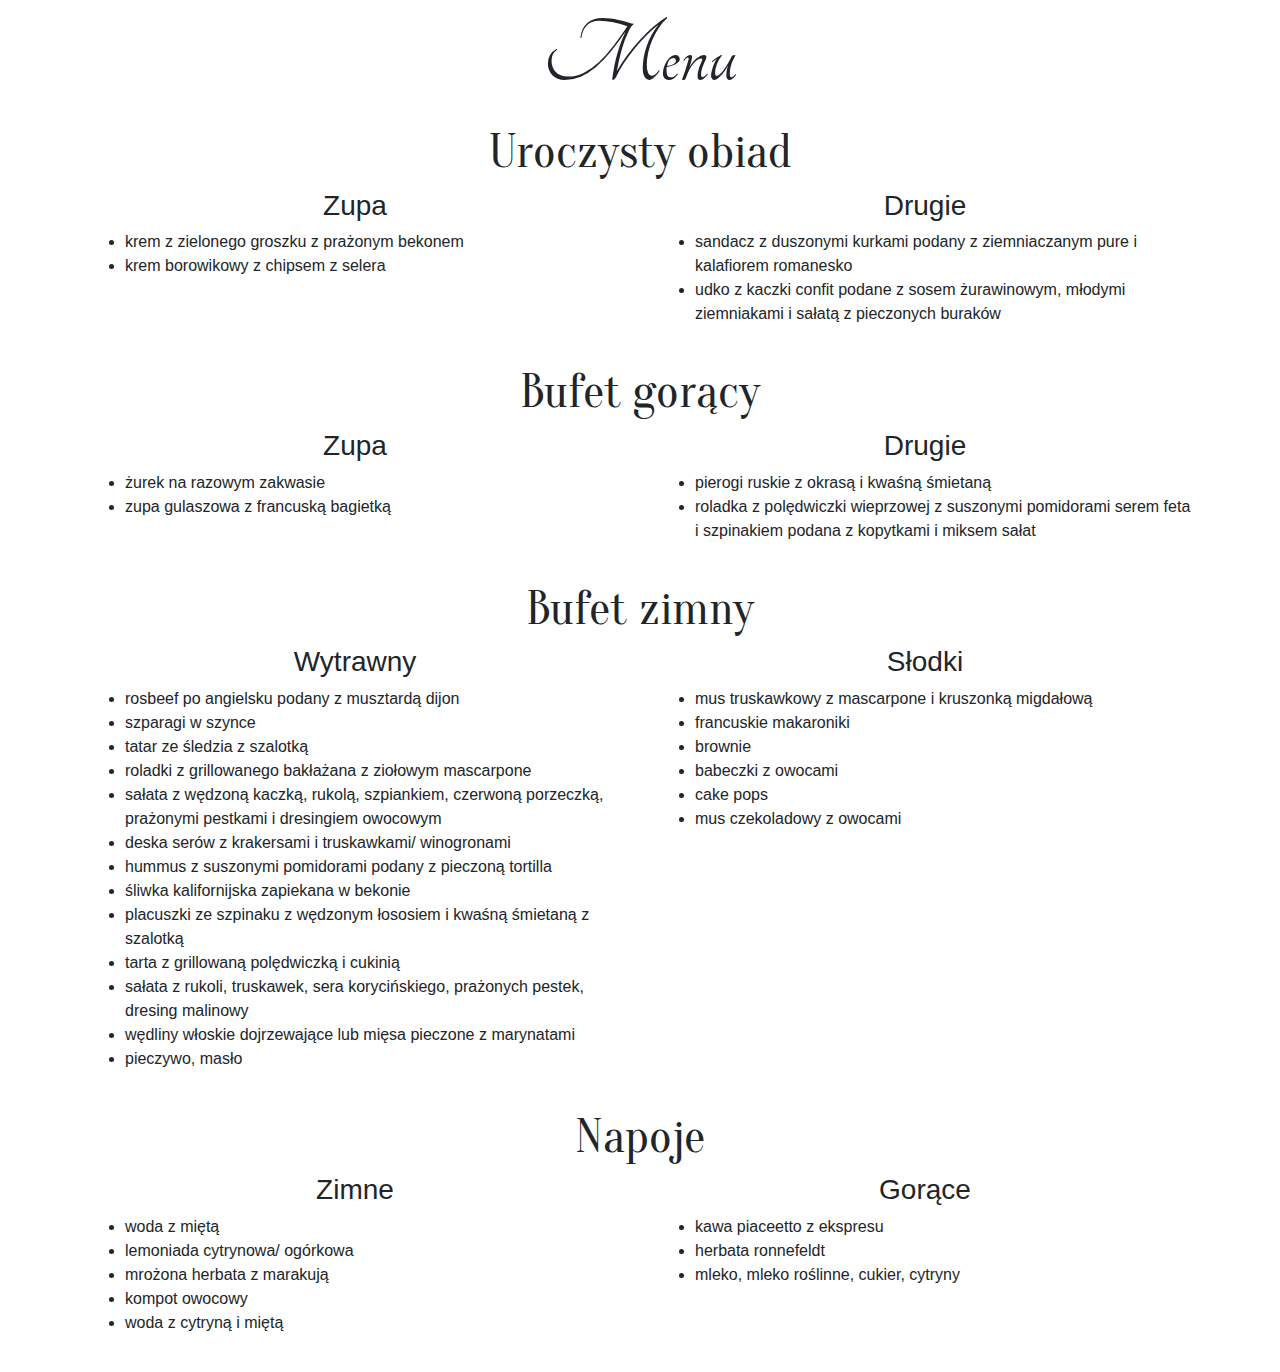
==== menu.html @ 9d2b6eb9 "Add menu" ====
<!doctype html>
<html lang="en">
  <head>
    <!-- Required meta tags -->
    <meta charset="utf-8">
    <meta name="viewport" content="width=device-width, initial-scale=1, shrink-to-fit=no">

    <link rel="shortcut icon" href="assets/images/icon.png" type="image/x-icon">
    <meta name="description" content="Natalia Bartha i Tomasz Janiszewski wraz z Rodzicami zapraszają na uroczystość zaślubin dnia 4 maja 2019 o godzinie 16:00 w kościele bł. Władysława z Gielniowa w Warszawie.">
    <title> Menu | Natalia i Tomek | 4 Maja 2019</title>
    <link rel="stylesheet" href="https://cdnjs.cloudflare.com/ajax/libs/twitter-bootstrap/4.2.1/css/bootstrap.min.css">
    <link rel="stylesheet" href="assets/theme/css/style.css">
    <link rel="stylesheet" href="assets/mobirise/css/mbr-additional.css" type="text/css">
  </head>
  <body>
        <div class="container text-center">
                <div class="row">
                                <div class="col-sm">
                                        <h1 class="display-1">Menu</h1>
                                </div>
                </div>
                <div class="row">
                        <div class="col-sm">
                                <h2 class="display-2">Uroczysty obiad</h2>
                        </div>
                </div>
                <div class="row">
                  <div class="col-sm">
                        <h3>Zupa</h3>
                        <ul class="text-left">
                            <li>krem z zielonego groszku z prażonym bekonem</li>
                            <li>krem borowikowy z chipsem z selera</li>
                        </ul>
                  </div>
                  <div class="col-sm">
                        <h3>Drugie</h3>
                        <ul class="text-left">
                                <li>sandacz z duszonymi kurkami podany z ziemniaczanym pure i kalafiorem romanesko</li>
                                <li>udko z kaczki confit podane z sosem żurawinowym, młodymi ziemniakami i sałatą z pieczonych buraków</li>
                        </ul> 
                  </div>
                </div>

                <div class="row">
                        <div class="col-sm">
                                <h2 class="display-2">Bufet gorący</h2>
                        </div>
                </div>

                <div class="row">
                    <div class="col-sm">
                        <h3>Zupa</h3>
                        <ul class="text-left">
                            <li>żurek na razowym zakwasie</li>
                            <li>zupa gulaszowa z francuską bagietką</li>
                        </ul>
                    </div>
                    <div class="col-sm">
                        <h3>Drugie</h3>
                        <ul class="text-left">
                            <li>pierogi ruskie z okrasą i kwaśną śmietaną</li>
                            <li>roladka z polędwiczki wieprzowej z suszonymi pomidorami serem feta i szpinakiem podana z kopytkami i miksem sałat</li>
                        </ul>
                    </div>
                </div>
                
                <div class="row">
                        <div class="col-sm">
                                <h2 class="display-2">Bufet zimny</h2>
                        </div>
                </div>

                <div class="row">
                    <div class="col-sm">
                        <h3>Wytrawny</h3>
                        <ul class="text-left">
                                <li>rosbeef po angielsku podany z musztardą dijon</li>
                                <li>szparagi w szynce</li>
                                <li>tatar ze śledzia z szalotką</li>
                                <li>roladki z grillowanego bakłażana z ziołowym mascarpone</li>
                                <li>sałata z wędzoną kaczką, rukolą, szpiankiem, czerwoną porzeczką, prażonymi pestkami i dresingiem owocowym</li>
                                <li>deska serów z krakersami i truskawkami/ winogronami</li>
                                <li>hummus z suszonymi pomidorami podany z pieczoną tortilla</li>
                                <li>śliwka kalifornijska zapiekana w bekonie</li>
                                <li>placuszki ze szpinaku z wędzonym łososiem i kwaśną śmietaną z szalotką</li>
                                <li>tarta z grillowaną polędwiczką i cukinią</li>
                                <li>sałata z rukoli, truskawek, sera korycińskiego, prażonych pestek, dresing malinowy</li>
                                <li>wędliny włoskie dojrzewające lub mięsa pieczone z marynatami</li>
                                <li>pieczywo, masło</li>
                        </ul>
                    </div>
                    <div class="col-sm">
                        <h3>Słodki</h3>
                        <ul class="text-left">
                                <li>mus truskawkowy z mascarpone i kruszonką migdałową</li>
                                <li>francuskie makaroniki</li>
                                <li>brownie</li>
                                <li>babeczki z owocami</li>
                                <li>cake pops</li>
                                <li>mus czekoladowy z owocami</li>
                            </ul>
                    </div>
                </div>

                <div class="row">
                        <div class="col-sm">
                                <h2 class="display-2">Napoje</h2>
                        </div>
                </div>

                <div class="row">
                    <div class="col-sm">
                        <h3>Zimne</h3>
                        <ul class="text-left">
                                <li>woda z miętą</li>
                                <li>lemoniada cytrynowa/ ogórkowa</li>
                                <li>mrożona herbata z marakują</li>
                                <li>kompot owocowy</li>
                                <li>woda z cytryną i miętą</li>
                        </ul>
                    </div>
                    <div class="col-sm">
                        <h3>Gorące</h3>
                        <ul class="text-left">
                                <li>kawa piaceetto z ekspresu</li>
                                <li>herbata ronnefeldt</li>
                                <li>mleko, mleko roślinne, cukier, cytryny</li>
                        </ul>
                    </div>
                </div>

              </div>        
  </body>
</html>
---- assets/mobirise/css/mbr-additional.css ----
@import url(https://fonts.googleapis.com/css?family=Tangerine:400,700);
@import url(https://fonts.googleapis.com/css?family=Oranienbaum:400,700);
@import url(https://fonts.googleapis.com/css?family=BioRhyme:300,300i,400,400i,500,500i,700,700i,900,900i);
/* @import url(https://fonts.googleapis.com/css?family=BioRhyme:300,300i,400,400i,500,500i,700,700i,900,900i); */

body {
  font-style: normal;
  line-height: 1.5;
}
.calendar {
  text-align: center;
  width: 100%;
  font-family: 'Oranienbaum', handwriting !important;
}
.mbr-section-title {
  font-style: normal;
  line-height: 1.2;
}
.mbr-section-subtitle {
  line-height: 1.3;
}
.mbr-text {
  font-style: normal;
  line-height: 1.6;
}
.display-1 {
  font-family: 'Tangerine', handwriting;
  font-size: 6rem;
}
.display-1 > .mbr-iconfont {
  font-size: 9.6rem;
}
.display-2 {
  font-family: 'Oranienbaum', handwriting;
  font-size: 3rem;
}
.display-2 > .mbr-iconfont {
  font-size: 4.8rem;
}
.display-4 {
  font-family: 'BioRhyme', sans-serif;
  font-size: 1rem;
}
.display-4 > .mbr-iconfont {
  font-size: 1.6rem;
}
.display-5 {
  font-family: 'BioRhyme', sans-serif;
  font-size: 1.8rem;
}
.display-5 > .mbr-iconfont {
  font-size: 2.88rem;
}
.display-7 {
  font-family: 'BioRhyme', sans-serif;
  font-size: 1rem;
}
.display-7 > .mbr-iconfont {
  font-size: 1.6rem;
}
/* ---- Fluid typography for mobile devices ---- */
/* 1.4 - font scale ratio ( bootstrap == 1.42857 ) */
/* 100vw - current viewport width */
/* (48 - 20)  48 == 48rem == 768px, 20 == 20rem == 320px(minimal supported viewport) */
/* 0.65 - min scale variable, may vary */
@media (max-width: 768px) {
  .display-1 {
    font-size: 4.8rem;
    font-size: calc( 2.75rem + (6 - 2.75) * ((100vw - 20rem) / (48 - 20)));
    line-height: calc( 1.4 * (2.75rem + (6 - 2.75) * ((100vw - 20rem) / (48 - 20))));
  }
  .display-2 {
    font-size: 2.4rem;
    font-size: calc( 1.7rem + (3 - 1.7) * ((100vw - 20rem) / (48 - 20)));
    line-height: calc( 1.4 * (1.7rem + (3 - 1.7) * ((100vw - 20rem) / (48 - 20))));
  }
  .display-4 {
    font-size: 0.8rem;
    font-size: calc( 1rem + (1 - 1) * ((100vw - 20rem) / (48 - 20)));
    line-height: calc( 1.4 * (1rem + (1 - 1) * ((100vw - 20rem) / (48 - 20))));
  }
  .display-5 {
    font-size: 1.44rem;
    font-size: calc( 1.28rem + (1.8 - 1.28) * ((100vw - 20rem) / (48 - 20)));
    line-height: calc( 1.4 * (1.28rem + (1.8 - 1.28) * ((100vw - 20rem) / (48 - 20))));
  }
}
/* Buttons */
.btn {
  font-weight: 500;
  border-width: 2px;
  font-style: normal;
  letter-spacing: 1px;
  margin: .4rem .8rem;
  white-space: normal;
  -webkit-transition: all 0.3s ease-in-out;
  -moz-transition: all 0.3s ease-in-out;
  transition: all 0.3s ease-in-out;
  padding: 1rem 3rem;
  border-radius: 3px;
  display: inline-flex;
  align-items: center;
  justify-content: center;
  word-break: break-word;
}
.btn-sm {
  font-weight: 500;
  letter-spacing: 1px;
  -webkit-transition: all 0.3s ease-in-out;
  -moz-transition: all 0.3s ease-in-out;
  transition: all 0.3s ease-in-out;
  padding: 0.6rem 1.5rem;
  border-radius: 3px;
}
.btn-md {
  font-weight: 500;
  letter-spacing: 1px;
  margin: .4rem .8rem !important;
  -webkit-transition: all 0.3s ease-in-out;
  -moz-transition: all 0.3s ease-in-out;
  transition: all 0.3s ease-in-out;
  padding: 1rem 3rem;
  border-radius: 3px;
}
.btn-lg {
  font-weight: 500;
  letter-spacing: 1px;
  margin: .4rem .8rem !important;
  -webkit-transition: all 0.3s ease-in-out;
  -moz-transition: all 0.3s ease-in-out;
  transition: all 0.3s ease-in-out;
  padding: 1.2rem 3.2rem;
  border-radius: 3px;
}
.bg-primary {
  background-color: #ff3366 !important;
}
.bg-success {
  background-color: #f7ed4a !important;
}
.bg-info {
  background-color: #82786e !important;
}
.bg-warning {
  background-color: #879a9f !important;
}
.bg-danger {
  background-color: #b1a374 !important;
}
.btn-primary,
.btn-primary:active {
  background-color: #ff3366 !important;
  border-color: #ff3366 !important;
  color: #ffffff !important;
}
.btn-primary:hover,
.btn-primary:focus,
.btn-primary.focus,
.btn-primary.active {
  color: #ffffff !important;
  background-color: #e50039 !important;
  border-color: #e50039 !important;
}
.btn-primary.disabled,
.btn-primary:disabled {
  color: #ffffff !important;
  background-color: #e50039 !important;
  border-color: #e50039 !important;
}
.btn-secondary,
.btn-secondary:active {
  background-color: #ff3366 !important;
  border-color: #ff3366 !important;
  color: #ffffff !important;
}
.btn-secondary:hover,
.btn-secondary:focus,
.btn-secondary.focus,
.btn-secondary.active {
  color: #ffffff !important;
  background-color: #e50039 !important;
  border-color: #e50039 !important;
}
.btn-secondary.disabled,
.btn-secondary:disabled {
  color: #ffffff !important;
  background-color: #e50039 !important;
  border-color: #e50039 !important;
}
.btn-info,
.btn-info:active {
  background-color: #82786e !important;
  border-color: #82786e !important;
  color: #ffffff !important;
}
.btn-info:hover,
.btn-info:focus,
.btn-info.focus,
.btn-info.active {
  color: #ffffff !important;
  background-color: #59524b !important;
  border-color: #59524b !important;
}
.btn-info.disabled,
.btn-info:disabled {
  color: #ffffff !important;
  background-color: #59524b !important;
  border-color: #59524b !important;
}
.btn-success,
.btn-success:active {
  background-color: #f7ed4a !important;
  border-color: #f7ed4a !important;
  color: #3f3c03 !important;
}
.btn-success:hover,
.btn-success:focus,
.btn-success.focus,
.btn-success.active {
  color: #3f3c03 !important;
  background-color: #eadd0a !important;
  border-color: #eadd0a !important;
}
.btn-success.disabled,
.btn-success:disabled {
  color: #3f3c03 !important;
  background-color: #eadd0a !important;
  border-color: #eadd0a !important;
}
.btn-warning,
.btn-warning:active {
  background-color: #879a9f !important;
  border-color: #879a9f !important;
  color: #ffffff !important;
}
.btn-warning:hover,
.btn-warning:focus,
.btn-warning.focus,
.btn-warning.active {
  color: #ffffff !important;
  background-color: #617479 !important;
  border-color: #617479 !important;
}
.btn-warning.disabled,
.btn-warning:disabled {
  color: #ffffff !important;
  background-color: #617479 !important;
  border-color: #617479 !important;
}
.btn-danger,
.btn-danger:active {
  background-color: #b1a374 !important;
  border-color: #b1a374 !important;
  color: #ffffff !important;
}
.btn-danger:hover,
.btn-danger:focus,
.btn-danger.focus,
.btn-danger.active {
  color: #ffffff !important;
  background-color: #8b7d4e !important;
  border-color: #8b7d4e !important;
}
.btn-danger.disabled,
.btn-danger:disabled {
  color: #ffffff !important;
  background-color: #8b7d4e !important;
  border-color: #8b7d4e !important;
}
.btn-white {
  color: #333333 !important;
}
.btn-white,
.btn-white:active {
  background-color: #ffffff !important;
  border-color: #ffffff !important;
  color: #808080 !important;
}
.btn-white:hover,
.btn-white:focus,
.btn-white.focus,
.btn-white.active {
  color: #808080 !important;
  background-color: #d9d9d9 !important;
  border-color: #d9d9d9 !important;
}
.btn-white.disabled,
.btn-white:disabled {
  color: #808080 !important;
  background-color: #d9d9d9 !important;
  border-color: #d9d9d9 !important;
}
.btn-black,
.btn-black:active {
  background-color: #333333 !important;
  border-color: #333333 !important;
  color: #ffffff !important;
}
.btn-black:hover,
.btn-black:focus,
.btn-black.focus,
.btn-black.active {
  color: #ffffff !important;
  background-color: #0d0d0d !important;
  border-color: #0d0d0d !important;
}
.btn-black.disabled,
.btn-black:disabled {
  color: #ffffff !important;
  background-color: #0d0d0d !important;
  border-color: #0d0d0d !important;
}
.btn-primary-outline,
.btn-primary-outline:active {
  background: none;
  border-color: #cc0033;
  color: #cc0033;
}
.btn-primary-outline:hover,
.btn-primary-outline:focus,
.btn-primary-outline.focus,
.btn-primary-outline.active {
  color: #ffffff;
  background-color: #ff3366;
  border-color: #ff3366;
}
.btn-primary-outline.disabled,
.btn-primary-outline:disabled {
  color: #ffffff !important;
  background-color: #ff3366 !important;
  border-color: #ff3366 !important;
}
.btn-secondary-outline,
.btn-secondary-outline:active {
  background: none;
  border-color: #cc0033;
  color: #cc0033;
}
.btn-secondary-outline:hover,
.btn-secondary-outline:focus,
.btn-secondary-outline.focus,
.btn-secondary-outline.active {
  color: #ffffff;
  background-color: #ff3366;
  border-color: #ff3366;
}
.btn-secondary-outline.disabled,
.btn-secondary-outline:disabled {
  color: #ffffff !important;
  background-color: #ff3366 !important;
  border-color: #ff3366 !important;
}
.btn-info-outline,
.btn-info-outline:active {
  background: none;
  border-color: #4b453f;
  color: #4b453f;
}
.btn-info-outline:hover,
.btn-info-outline:focus,
.btn-info-outline.focus,
.btn-info-outline.active {
  color: #ffffff;
  background-color: #82786e;
  border-color: #82786e;
}
.btn-info-outline.disabled,
.btn-info-outline:disabled {
  color: #ffffff !important;
  background-color: #82786e !important;
  border-color: #82786e !important;
}
.btn-success-outline,
.btn-success-outline:active {
  background: none;
  border-color: #d2c609;
  color: #d2c609;
}
.btn-success-outline:hover,
.btn-success-outline:focus,
.btn-success-outline.focus,
.btn-success-outline.active {
  color: #3f3c03;
  background-color: #f7ed4a;
  border-color: #f7ed4a;
}
.btn-success-outline.disabled,
.btn-success-outline:disabled {
  color: #3f3c03 !important;
  background-color: #f7ed4a !important;
  border-color: #f7ed4a !important;
}
.btn-warning-outline,
.btn-warning-outline:active {
  background: none;
  border-color: #55666b;
  color: #55666b;
}
.btn-warning-outline:hover,
.btn-warning-outline:focus,
.btn-warning-outline.focus,
.btn-warning-outline.active {
  color: #ffffff;
  background-color: #879a9f;
  border-color: #879a9f;
}
.btn-warning-outline.disabled,
.btn-warning-outline:disabled {
  color: #ffffff !important;
  background-color: #879a9f !important;
  border-color: #879a9f !important;
}
.btn-danger-outline,
.btn-danger-outline:active {
  background: none;
  border-color: #7a6e45;
  color: #7a6e45;
}
.btn-danger-outline:hover,
.btn-danger-outline:focus,
.btn-danger-outline.focus,
.btn-danger-outline.active {
  color: #ffffff;
  background-color: #b1a374;
  border-color: #b1a374;
}
.btn-danger-outline.disabled,
.btn-danger-outline:disabled {
  color: #ffffff !important;
  background-color: #b1a374 !important;
  border-color: #b1a374 !important;
}
.btn-black-outline,
.btn-black-outline:active {
  background: none;
  border-color: #000000;
  color: #000000;
}
.btn-black-outline:hover,
.btn-black-outline:focus,
.btn-black-outline.focus,
.btn-black-outline.active {
  color: #ffffff;
  background-color: #333333;
  border-color: #333333;
}
.btn-black-outline.disabled,
.btn-black-outline:disabled {
  color: #ffffff !important;
  background-color: #333333 !important;
  border-color: #333333 !important;
}
.btn-white-outline,
.btn-white-outline:active,
.btn-white-outline.active {
  background: none;
  border-color: #ffffff;
  color: #ffffff;
}
.btn-white-outline:hover,
.btn-white-outline:focus,
.btn-white-outline.focus {
  color: #333333;
  background-color: #ffffff;
  border-color: #ffffff;
}
.text-primary {
  color: #ff3366 !important;
}
.text-secondary {
  color: #ff3366 !important;
}
.text-success {
  color: #f7ed4a !important;
}
.text-info {
  color: #82786e !important;
}
.text-warning {
  color: #879a9f !important;
}
.text-danger {
  color: #b1a374 !important;
}
.text-white {
  color: #ffffff !important;
}
.text-black {
  color: #000000 !important;
}
a.text-primary:hover,
a.text-primary:focus {
  color: #cc0033 !important;
}
a.text-secondary:hover,
a.text-secondary:focus {
  color: #cc0033 !important;
}
a.text-success:hover,
a.text-success:focus {
  color: #d2c609 !important;
}
a.text-info:hover,
a.text-info:focus {
  color: #4b453f !important;
}
a.text-warning:hover,
a.text-warning:focus {
  color: #55666b !important;
}
a.text-danger:hover,
a.text-danger:focus {
  color: #7a6e45 !important;
}
a.text-white:hover,
a.text-white:focus {
  color: #b3b3b3 !important;
}
a.text-black:hover,
a.text-black:focus {
  color: #4d4d4d !important;
}
.alert-success {
  background-color: #70c770;
}
.alert-info {
  background-color: #82786e;
}
.alert-warning {
  background-color: #879a9f;
}
.alert-danger {
  background-color: #b1a374;
}
.mbr-section-btn a.btn:not(.btn-form) {
  border-radius: 100px;
}
.mbr-section-btn a.btn:not(.btn-form):hover,
.mbr-section-btn a.btn:not(.btn-form):focus {
  box-shadow: none !important;
}
.mbr-section-btn a.btn:not(.btn-form):hover,
.mbr-section-btn a.btn:not(.btn-form):focus {
  box-shadow: 0 10px 40px 0 rgba(0, 0, 0, 0.2) !important;
  -webkit-box-shadow: 0 10px 40px 0 rgba(0, 0, 0, 0.2) !important;
}
.mbr-gallery-filter li a {
  border-radius: 100px !important;
}
.mbr-gallery-filter li.active .btn {
  background-color: #ff3366;
  border-color: #ff3366;
  color: #ffffff;
}
.mbr-gallery-filter li.active .btn:focus {
  box-shadow: none;
}
.nav-tabs .nav-link {
  border-radius: 100px !important;
}
.btn-form {
  border-radius: 0;
}
.btn-form:hover {
  cursor: pointer;
}
a,
a:hover {
  color: #ff3366;
}
.mbr-plan-header.bg-primary .mbr-plan-subtitle,
.mbr-plan-header.bg-primary .mbr-plan-price-desc {
  color: #ffffff;
}
.mbr-plan-header.bg-success .mbr-plan-subtitle,
.mbr-plan-header.bg-success .mbr-plan-price-desc {
  color: #ffffff;
}
.mbr-plan-header.bg-info .mbr-plan-subtitle,
.mbr-plan-header.bg-info .mbr-plan-price-desc {
  color: #beb8b2;
}
.mbr-plan-header.bg-warning .mbr-plan-subtitle,
.mbr-plan-header.bg-warning .mbr-plan-price-desc {
  color: #ced6d8;
}
.mbr-plan-header.bg-danger .mbr-plan-subtitle,
.mbr-plan-header.bg-danger .mbr-plan-price-desc {
  color: #dfd9c6;
}
/* Scroll to top button*/
#scrollToTop a {
  border-radius: 100px;
}
#scrollToTop a i:before {
  content: '';
  position: absolute;
  height: 40%;
  top: 25%;
  background: #fff;
  width: 2px;
  left: calc(50% - 1px);
}
#scrollToTop a i:after {
  content: '';
  position: absolute;
  display: block;
  border-top: 2px solid #fff;
  border-right: 2px solid #fff;
  width: 40%;
  height: 40%;
  left: 30%;
  bottom: 30%;
  transform: rotate(135deg);
}
/* Others*/
.note-check a[data-value=BioRhyme] {
  font-style: normal;
}
.mbr-arrow a {
  color: #ffffff;
}
@media (max-width: 767px) {
  .mbr-arrow {
    display: none;
  }
}
.form-control-label {
  position: relative;
  cursor: pointer;
  margin-bottom: .357em;
  padding: 0;
}
.alert {
  color: #ffffff;
  border-radius: 0;
  border: 0;
  font-size: .875rem;
  line-height: 1.5;
  margin-bottom: 1.875rem;
  padding: 1.25rem;
  position: relative;
}
.alert.alert-form::after {
  background-color: inherit;
  bottom: -7px;
  content: "";
  display: block;
  height: 14px;
  left: 50%;
  margin-left: -7px;
  position: absolute;
  transform: rotate(45deg);
  width: 14px;
}
.form-control {
  background-color: #f5f5f5;
  box-shadow: none;
  color: #565656;
  font-family: 'BioRhyme', sans-serif;
  font-size: 1rem;
  line-height: 1.43;
  min-height: 3.5em;
  padding: 1.07em .5em;
}
.form-control > .mbr-iconfont {
  font-size: 1.6rem;
}
.form-control,
.form-control:focus {
  border: 1px solid #e8e8e8;
}
.form-active .form-control:invalid {
  border-color: red;
}
.mbr-overlay {
  background-color: #000;
  bottom: 0;
  left: 0;
  opacity: .5;
  position: absolute;
  right: 0;
  top: 0;
  z-index: 0;
}
blockquote {
  font-style: italic;
  padding: 10px 0 10px 20px;
  font-size: 1.09rem;
  position: relative;
  border-color: #ff3366;
  border-width: 3px;
}
ul,
ol,
pre,
blockquote {
  margin-bottom: 2.3125rem;
}
pre {
  background: #f4f4f4;
  padding: 10px 24px;
  white-space: pre-wrap;
}
.inactive {
  -webkit-user-select: none;
  -moz-user-select: none;
  -ms-user-select: none;
  user-select: none;
  pointer-events: none;
  -webkit-user-drag: none;
  user-drag: none;
}
.mbr-section__comments .row {
  justify-content: center;
}
/* Forms */
.mbr-form .btn {
  margin: .4rem 0;
}
.mbr-form .input-group-btn a.btn {
  border-radius: 100px !important;
}
.mbr-form .input-group-btn a.btn:hover {
  box-shadow: 0 10px 40px 0 rgba(0, 0, 0, 0.2);
}
.mbr-form .input-group-btn button[type="submit"] {
  border-radius: 100px !important;
  padding: 1rem 3rem;
}
.mbr-form .input-group-btn button[type="submit"]:hover {
  box-shadow: 0 10px 40px 0 rgba(0, 0, 0, 0.2);
}
.form2 .form-control {
  border-top-left-radius: 100px;
  border-bottom-left-radius: 100px;
}
.form2 .input-group-btn a.btn {
  border-top-left-radius: 0 !important;
  border-bottom-left-radius: 0 !important;
}
.form2 .input-group-btn button[type="submit"] {
  border-top-left-radius: 0 !important;
  border-bottom-left-radius: 0 !important;
}
.form3 input[type="email"] {
  border-radius: 100px !important;
}
@media (max-width: 349px) {
  .form2 input[type="email"] {
    border-radius: 100px !important;
  }
  .form2 .input-group-btn a.btn {
    border-radius: 100px !important;
  }
  .form2 .input-group-btn button[type="submit"] {
    border-radius: 100px !important;
  }
}
@media (max-width: 767px) {
  .btn {
    font-size: .75rem !important;
  }
  .btn .mbr-iconfont {
    font-size: 1rem !important;
  }
}
/* Social block */
.btn-social {
  font-size: 20px;
  border-radius: 50%;
  padding: 0;
  width: 44px;
  height: 44px;
  line-height: 44px;
  text-align: center;
  position: relative;
  border: 2px solid #c0a375;
  border-color: #ff3366;
  color: #232323;
  cursor: pointer;
}
.btn-social i {
  top: 0;
  line-height: 44px;
  width: 44px;
}
.btn-social:hover {
  color: #fff;
  background: #ff3366;
}
.btn-social + .btn {
  margin-left: .1rem;
}
/* Footer */
.mbr-footer-content li::before,
.mbr-footer .mbr-contacts li::before {
  background: #ff3366;
}
.mbr-footer-content li a:hover,
.mbr-footer .mbr-contacts li a:hover {
  color: #ff3366;
}
.footer3 input[type="email"],
.footer4 input[type="email"] {
  border-radius: 100px !important;
}
.footer3 .input-group-btn a.btn,
.footer4 .input-group-btn a.btn {
  border-radius: 100px !important;
}
.footer3 .input-group-btn button[type="submit"],
.footer4 .input-group-btn button[type="submit"] {
  border-radius: 100px !important;
}
/* Headers*/
.header13 .form-inline input[type="email"],
.header14 .form-inline input[type="email"] {
  border-radius: 100px;
}
.header13 .form-inline input[type="text"],
.header14 .form-inline input[type="text"] {
  border-radius: 100px;
}
.header13 .form-inline input[type="tel"],
.header14 .form-inline input[type="tel"] {
  border-radius: 100px;
}
.header13 .form-inline a.btn,
.header14 .form-inline a.btn {
  border-radius: 100px;
}
.header13 .form-inline button,
.header14 .form-inline button {
  border-radius: 100px !important;
}
.offset-1 {
  margin-left: 8.33333%;
}
.offset-2 {
  margin-left: 16.66667%;
}
.offset-3 {
  margin-left: 25%;
}
.offset-4 {
  margin-left: 33.33333%;
}
.offset-5 {
  margin-left: 41.66667%;
}
.offset-6 {
  margin-left: 50%;
}
.offset-7 {
  margin-left: 58.33333%;
}
.offset-8 {
  margin-left: 66.66667%;
}
.offset-9 {
  margin-left: 75%;
}
.offset-10 {
  margin-left: 83.33333%;
}
.offset-11 {
  margin-left: 91.66667%;
}
@media (min-width: 576px) {
  .offset-sm-0 {
    margin-left: 0%;
  }
  .offset-sm-1 {
    margin-left: 8.33333%;
  }
  .offset-sm-2 {
    margin-left: 16.66667%;
  }
  .offset-sm-3 {
    margin-left: 25%;
  }
  .offset-sm-4 {
    margin-left: 33.33333%;
  }
  .offset-sm-5 {
    margin-left: 41.66667%;
  }
  .offset-sm-6 {
    margin-left: 50%;
  }
  .offset-sm-7 {
    margin-left: 58.33333%;
  }
  .offset-sm-8 {
    margin-left: 66.66667%;
  }
  .offset-sm-9 {
    margin-left: 75%;
  }
  .offset-sm-10 {
    margin-left: 83.33333%;
  }
  .offset-sm-11 {
    margin-left: 91.66667%;
  }
}
@media (min-width: 768px) {
  .offset-md-0 {
    margin-left: 0%;
  }
  .offset-md-1 {
    margin-left: 8.33333%;
  }
  .offset-md-2 {
    margin-left: 16.66667%;
  }
  .offset-md-3 {
    margin-left: 25%;
  }
  .offset-md-4 {
    margin-left: 33.33333%;
  }
  .offset-md-5 {
    margin-left: 41.66667%;
  }
  .offset-md-6 {
    margin-left: 50%;
  }
  .offset-md-7 {
    margin-left: 58.33333%;
  }
  .offset-md-8 {
    margin-left: 66.66667%;
  }
  .offset-md-9 {
    margin-left: 75%;
  }
  .offset-md-10 {
    margin-left: 83.33333%;
  }
  .offset-md-11 {
    margin-left: 91.66667%;
  }
}
@media (min-width: 992px) {
  .offset-lg-0 {
    margin-left: 0%;
  }
  .offset-lg-1 {
    margin-left: 8.33333%;
  }
  .offset-lg-2 {
    margin-left: 16.66667%;
  }
  .offset-lg-3 {
    margin-left: 25%;
  }
  .offset-lg-4 {
    margin-left: 33.33333%;
  }
  .offset-lg-5 {
    margin-left: 41.66667%;
  }
  .offset-lg-6 {
    margin-left: 50%;
  }
  .offset-lg-7 {
    margin-left: 58.33333%;
  }
  .offset-lg-8 {
    margin-left: 66.66667%;
  }
  .offset-lg-9 {
    margin-left: 75%;
  }
  .offset-lg-10 {
    margin-left: 83.33333%;
  }
  .offset-lg-11 {
    margin-left: 91.66667%;
  }
}
@media (min-width: 1200px) {
  .offset-xl-0 {
    margin-left: 0%;
  }
  .offset-xl-1 {
    margin-left: 8.33333%;
  }
  .offset-xl-2 {
    margin-left: 16.66667%;
  }
  .offset-xl-3 {
    margin-left: 25%;
  }
  .offset-xl-4 {
    margin-left: 33.33333%;
  }
  .offset-xl-5 {
    margin-left: 41.66667%;
  }
  .offset-xl-6 {
    margin-left: 50%;
  }
  .offset-xl-7 {
    margin-left: 58.33333%;
  }
  .offset-xl-8 {
    margin-left: 66.66667%;
  }
  .offset-xl-9 {
    margin-left: 75%;
  }
  .offset-xl-10 {
    margin-left: 83.33333%;
  }
  .offset-xl-11 {
    margin-left: 91.66667%;
  }
}
.navbar-toggler {
  -webkit-align-self: flex-start;
  -ms-flex-item-align: start;
  align-self: flex-start;
  padding: 0.25rem 0.75rem;
  font-size: 1.25rem;
  line-height: 1;
  background: transparent;
  border: 1px solid transparent;
  -webkit-border-radius: 0.25rem;
  border-radius: 0.25rem;
}
.navbar-toggler:focus,
.navbar-toggler:hover {
  text-decoration: none;
}
.navbar-toggler-icon {
  display: inline-block;
  width: 1.5em;
  height: 1.5em;
  vertical-align: middle;
  content: "";
  background: no-repeat center center;
  -webkit-background-size: 100% 100%;
  -o-background-size: 100% 100%;
  background-size: 100% 100%;
}
.navbar-toggler-left {
  position: absolute;
  left: 1rem;
}
.navbar-toggler-right {
  position: absolute;
  right: 1rem;
}
@media (max-width: 575px) {
  .navbar-toggleable .navbar-nav .dropdown-menu {
    position: static;
    float: none;
  }
  .navbar-toggleable > .container {
    padding-right: 0;
    padding-left: 0;
  }
}
@media (min-width: 576px) {
  .navbar-toggleable {
    -webkit-box-orient: horizontal;
    -webkit-box-direction: normal;
    -webkit-flex-direction: row;
    -ms-flex-direction: row;
    flex-direction: row;
    -webkit-flex-wrap: nowrap;
    -ms-flex-wrap: nowrap;
    flex-wrap: nowrap;
    -webkit-box-align: center;
    -webkit-align-items: center;
    -ms-flex-align: center;
    align-items: center;
  }
  .navbar-toggleable .navbar-nav {
    -webkit-box-orient: horizontal;
    -webkit-box-direction: normal;
    -webkit-flex-direction: row;
    -ms-flex-direction: row;
    flex-direction: row;
  }
  .navbar-toggleable .navbar-nav .nav-link {
    padding-right: .5rem;
    padding-left: .5rem;
  }
  .navbar-toggleable > .container {
    display: -webkit-box;
    display: -webkit-flex;
    display: -ms-flexbox;
    display: flex;
    -webkit-flex-wrap: nowrap;
    -ms-flex-wrap: nowrap;
    flex-wrap: nowrap;
    -webkit-box-align: center;
    -webkit-align-items: center;
    -ms-flex-align: center;
    align-items: center;
  }
  .navbar-toggleable .navbar-collapse {
    display: -webkit-box !important;
    display: -webkit-flex !important;
    display: -ms-flexbox !important;
    display: flex !important;
    width: 100%;
  }
  .navbar-toggleable .navbar-toggler {
    display: none;
  }
}
@media (max-width: 767px) {
  .navbar-toggleable-sm .navbar-nav .dropdown-menu {
    position: static;
    float: none;
  }
  .navbar-toggleable-sm > .container {
    padding-right: 0;
    padding-left: 0;
  }
}
@media (min-width: 768px) {
  .navbar-toggleable-sm {
    -webkit-box-orient: horizontal;
    -webkit-box-direction: normal;
    -webkit-flex-direction: row;
    -ms-flex-direction: row;
    flex-direction: row;
    -webkit-flex-wrap: nowrap;
    -ms-flex-wrap: nowrap;
    flex-wrap: nowrap;
    -webkit-box-align: center;
    -webkit-align-items: center;
    -ms-flex-align: center;
    align-items: center;
  }
  .navbar-toggleable-sm .navbar-nav {
    -webkit-box-orient: horizontal;
    -webkit-box-direction: normal;
    -webkit-flex-direction: row;
    -ms-flex-direction: row;
    flex-direction: row;
  }
  .navbar-toggleable-sm .navbar-nav .nav-link {
    padding-right: .5rem;
    padding-left: .5rem;
  }
  .navbar-toggleable-sm > .container {
    display: -webkit-box;
    display: -webkit-flex;
    display: -ms-flexbox;
    display: flex;
    -webkit-flex-wrap: nowrap;
    -ms-flex-wrap: nowrap;
    flex-wrap: nowrap;
    -webkit-box-align: center;
    -webkit-align-items: center;
    -ms-flex-align: center;
    align-items: center;
  }
  .navbar-toggleable-sm .navbar-collapse {
    display: -webkit-box !important;
    display: -webkit-flex !important;
    display: -ms-flexbox !important;
    display: flex !important;
    width: 100%;
  }
  .navbar-toggleable-sm .navbar-toggler {
    display: none;
  }
}
@media (max-width: 991px) {
  .navbar-toggleable-md .navbar-nav .dropdown-menu {
    position: static;
    float: none;
  }
  .navbar-toggleable-md > .container {
    padding-right: 0;
    padding-left: 0;
  }
}
@media (min-width: 992px) {
  .navbar-toggleable-md {
    -webkit-box-orient: horizontal;
    -webkit-box-direction: normal;
    -webkit-flex-direction: row;
    -ms-flex-direction: row;
    flex-direction: row;
    -webkit-flex-wrap: nowrap;
    -ms-flex-wrap: nowrap;
    flex-wrap: nowrap;
    -webkit-box-align: center;
    -webkit-align-items: center;
    -ms-flex-align: center;
    align-items: center;
  }
  .navbar-toggleable-md .navbar-nav {
    -webkit-box-orient: horizontal;
    -webkit-box-direction: normal;
    -webkit-flex-direction: row;
    -ms-flex-direction: row;
    flex-direction: row;
  }
  .navbar-toggleable-md .navbar-nav .nav-link {
    padding-right: .5rem;
    padding-left: .5rem;
  }
  .navbar-toggleable-md > .container {
    display: -webkit-box;
    display: -webkit-flex;
    display: -ms-flexbox;
    display: flex;
    -webkit-flex-wrap: nowrap;
    -ms-flex-wrap: nowrap;
    flex-wrap: nowrap;
    -webkit-box-align: center;
    -webkit-align-items: center;
    -ms-flex-align: center;
    align-items: center;
  }
  .navbar-toggleable-md .navbar-collapse {
    display: -webkit-box !important;
    display: -webkit-flex !important;
    display: -ms-flexbox !important;
    display: flex !important;
    width: 100%;
  }
  .navbar-toggleable-md .navbar-toggler {
    display: none;
  }
}
@media (max-width: 1199px) {
  .navbar-toggleable-lg .navbar-nav .dropdown-menu {
    position: static;
    float: none;
  }
  .navbar-toggleable-lg > .container {
    padding-right: 0;
    padding-left: 0;
  }
}
@media (min-width: 1200px) {
  .navbar-toggleable-lg {
    -webkit-box-orient: horizontal;
    -webkit-box-direction: normal;
    -webkit-flex-direction: row;
    -ms-flex-direction: row;
    flex-direction: row;
    -webkit-flex-wrap: nowrap;
    -ms-flex-wrap: nowrap;
    flex-wrap: nowrap;
    -webkit-box-align: center;
    -webkit-align-items: center;
    -ms-flex-align: center;
    align-items: center;
  }
  .navbar-toggleable-lg .navbar-nav {
    -webkit-box-orient: horizontal;
    -webkit-box-direction: normal;
    -webkit-flex-direction: row;
    -ms-flex-direction: row;
    flex-direction: row;
  }
  .navbar-toggleable-lg .navbar-nav .nav-link {
    padding-right: .5rem;
    padding-left: .5rem;
  }
  .navbar-toggleable-lg > .container {
    display: -webkit-box;
    display: -webkit-flex;
    display: -ms-flexbox;
    display: flex;
    -webkit-flex-wrap: nowrap;
    -ms-flex-wrap: nowrap;
    flex-wrap: nowrap;
    -webkit-box-align: center;
    -webkit-align-items: center;
    -ms-flex-align: center;
    align-items: center;
  }
  .navbar-toggleable-lg .navbar-collapse {
    display: -webkit-box !important;
    display: -webkit-flex !important;
    display: -ms-flexbox !important;
    display: flex !important;
    width: 100%;
  }
  .navbar-toggleable-lg .navbar-toggler {
    display: none;
  }
}
.navbar-toggleable-xl {
  -webkit-box-orient: horizontal;
  -webkit-box-direction: normal;
  -webkit-flex-direction: row;
  -ms-flex-direction: row;
  flex-direction: row;
  -webkit-flex-wrap: nowrap;
  -ms-flex-wrap: nowrap;
  flex-wrap: nowrap;
  -webkit-box-align: center;
  -webkit-align-items: center;
  -ms-flex-align: center;
  align-items: center;
}
.navbar-toggleable-xl .navbar-nav .dropdown-menu {
  position: static;
  float: none;
}
.navbar-toggleable-xl > .container {
  padding-right: 0;
  padding-left: 0;
}
.navbar-toggleable-xl .navbar-nav {
  -webkit-box-orient: horizontal;
  -webkit-box-direction: normal;
  -webkit-flex-direction: row;
  -ms-flex-direction: row;
  flex-direction: row;
}
.navbar-toggleable-xl .navbar-nav .nav-link {
  padding-right: .5rem;
  padding-left: .5rem;
}
.navbar-toggleable-xl > .container {
  display: -webkit-box;
  display: -webkit-flex;
  display: -ms-flexbox;
  display: flex;
  -webkit-flex-wrap: nowrap;
  -ms-flex-wrap: nowrap;
  flex-wrap: nowrap;
  -webkit-box-align: center;
  -webkit-align-items: center;
  -ms-flex-align: center;
  align-items: center;
}
.navbar-toggleable-xl .navbar-collapse {
  display: -webkit-box !important;
  display: -webkit-flex !important;
  display: -ms-flexbox !important;
  display: flex !important;
  width: 100%;
}
.navbar-toggleable-xl .navbar-toggler {
  display: none;
}
.card-img {
  width: auto;
}
.menu .navbar.collapsed:not(.beta-menu) {
  flex-direction: column;
}
.carousel-item.active,
.carousel-item-next,
.carousel-item-prev {
  display: -webkit-box;
  display: -webkit-flex;
  display: -ms-flexbox;
  display: flex;
}
.note-air-layout .dropup .dropdown-menu,
.note-air-layout .navbar-fixed-bottom .dropdown .dropdown-menu {
  bottom: initial !important;
}
html,
body {
  height: auto;
  min-height: 100vh;
}
.dropup .dropdown-toggle::after {
  display: none;
}
.cid-qIia8mgjVj {
  background-image: url("../../../assets/my.png");
}
.cid-qIieWoha50 {
  padding-top: 60px;
  padding-bottom: 45px;
  background-color: #ffffff;
}
.cid-qIieWoha50 .mbr-section-subtitle {
  color: #767676;
}
.cid-qIifnNA7oY {
  padding-top: 30px;
  padding-bottom: 30px;
  background-color: #ffffff;
}
.cid-qIifnNA7oY .line {
  background-color: #232323;
  color: #232323;
  align: center;
  height: 2px;
  margin: 0 auto;
}
.cid-qIifnNA7oY .section-text {
  padding: 2rem 0;
}
.cid-qIifnNA7oY .inner-container {
  margin: 0 auto;
}
@media (max-width: 768px) {
  .cid-qIifnNA7oY .inner-container {
    width: 100% !important;
  }
}
.cid-qIifwA2R02 {
  padding-top: 45px;
  padding-bottom: 60px;
  background-color: #ffffff;
}
.cid-qIifwA2R02 .mbr-section-subtitle {
  color: #767676;
}
.cid-qIicQ8Vcwz {
  padding-top: 60px;
  padding-bottom: 60px;
  background-image: url("../../../assets/wesele.png");
}
.cid-qIicQ8Vcwz-babette {
  padding-top: 60px;
  padding-bottom: 60px;
  background-image: url("../../../assets/babette.png");
}
.cid-qIicQ8Vcwz H2 {
  color: #ffffff;
}
.cid-qIicQ8Vcwz .mbr-section-subtitle {
  color: #ffffff;
}
.cid-qIihRCxHJF {
  padding-top: 60px;
  padding-bottom: 0px;
  background-color: #ffffff;
}
.cid-qIihRCxHJF H2 {
  color: #232323;
}
.cid-qIihRCxHJF .mbr-section-subtitle {
  color: #232323;
}
.cid-qIix9MZdYF {
  padding-top: 15px;
  padding-bottom: 90px;
  background-color: #ffffff;
}
.cid-qIix9MZdYF h2 {
  text-align: left;
}
.cid-qIix9MZdYF h4 {
  text-align: left;
  font-weight: 500;
}
.cid-qIix9MZdYF p {
  color: #767676;
  text-align: left;
}
.cid-qIix9MZdYF .aside-content {
  flex-basis: 100%;
}
.cid-qIix9MZdYF .block-content {
  display: -webkit-flex;
  flex-direction: column;
  -webkit-flex-direction: column;
  word-break: break-word;
}
.cid-qIix9MZdYF .media {
  margin: initial;
  align-items: center;
}
.cid-qIix9MZdYF .mbr-figure {
  align-self: flex-start;
  -webkit-align-self: flex-start;
  -webkit-flex-shrink: 0;
  flex-shrink: 0;
}
.cid-qIix9MZdYF .card-img {
  padding-right: 2rem;
  width: auto;
}
.cid-qIix9MZdYF .card-img span {
  font-size: 72px;
  color: #707070;
}
@media (min-width: 992px) {
  .cid-qIix9MZdYF .mbr-figure {
    padding-right: 4rem;
  }
}
@media (max-width: 991px) {
  .cid-qIix9MZdYF .mbr-figure {
    padding-right: 0;
    padding-bottom: 1rem;
    margin-bottom: 2rem;
  }
}
@media (max-width: 300px) {
  .cid-qIix9MZdYF .card-img span {
    font-size: 40px !important;
  }
}
.cid-qIiXmYb55q .google-map {
  height: 25rem;
  position: relative;
}
.cid-qIiXmYb55q .google-map iframe {
  height: 100%;
  width: 100%;
}
.cid-qIiXmYb55q .google-map [data-state-details] {
  color: #6b6763;
  font-family: Montserrat;
  height: 1.5em;
  margin-top: -0.75em;
  padding-left: 1.25rem;
  padding-right: 1.25rem;
  position: absolute;
  text-align: center;
  top: 50%;
  width: 100%;
}
.cid-qIiXmYb55q .google-map[data-state] {
  background: #e9e5dc;
}
.cid-qIiXmYb55q .google-map[data-state="loading"] [data-state-details] {
  display: none;
}
.cid-resodjsu8G {
  padding-top: 40px;
  padding-bottom: 40px;
  background-color: #2e2e2e;
}
.cid-resodjsu8G .socicon-bg-facebook {
  background: #3e5b98;
  color: #ffffff;
}
.cid-resodjsu8G .socicon-bg-twitter {
  background: #4da7de;
  color: #ffffff;
}
.cid-resodjsu8G .socicon-bg-googleplus {
  background: #dd4b39;
  color: #ffffff;
}
.cid-resodjsu8G .socicon-bg-vkontakte {
  background: #5a7fa6;
  color: #ffffff;
}
.cid-resodjsu8G .socicon-bg-odnoklassniki {
  background: #f48420;
  color: #ffffff;
}
.cid-resodjsu8G .socicon-bg-pinterest {
  background: #c92619;
  color: #ffffff;
}
.cid-resodjsu8G .socicon-bg-mail {
  background: #134785;
  color: #ffffff;
}
.cid-resodjsu8G .btn-social {
  border: none !important;
}
.cid-resodjsu8G [class^="socicon-"]:before,
.cid-resodjsu8G [class*=" socicon-"]:before {
  line-height: 44px;
}
@media (max-width: 767px) {
  .cid-resodjsu8G .btn {
    font-size: 20px !important;
  }
}

.cid-rdSMNc6MYv {
  padding-top: 15px;
  padding-bottom: 15px;
  background-color: #ffffff;
}
.cid-rdSMNc6MYv .mbr-section-subtitle {
  color: #767676;
  font-weight: 300;
}
.cid-rdSMNc6MYv .number-wrap {
  color: #565656;
  border-color: rgba(255, 255, 255, 0.15);
  position: relative;
  display: inline-block;
  text-align: center;
  padding: 5px 10px 13px 10px;
  margin: 0;
  min-width: 118px;
  border-radius: 2px;
  max-width: 100%;
}
.cid-rdSMNc6MYv .number {
  font-style: normal;
  font-weight: 700;
  font-size: 55px;
  text-transform: none;
  letter-spacing: -2px;
  word-spacing: 0;
  line-height: 1.3;
  color: #28262b;
}
.cid-rdSMNc6MYv .period {
  display: block;
  padding-top: 2px;
  border-top: 1px solid rgba(0, 0, 0, 0.1);
}
.cid-rdSMNc6MYv .dot {
  position: absolute;
  top: -10px;
  right: -1em;
  width: 1em;
  display: block;
  height: 83%;
  overflow: hidden;
  font-style: normal;
  font-weight: 700;
  font-size: 55px;
  line-height: 89.65px;
  text-transform: none;
  letter-spacing: 0;
  word-spacing: 0;
  color: #28262b;
}
.cid-rdSMNc6MYv .countdown-cont {
  max-width: 700px;
  margin: 0 auto;
}
@media (max-width: 768px) {
  .cid-rdSMNc6MYv .dot {
    display: none;
  }
}
@media (max-width: 543px) {
  .cid-rdSMNc6MYv .number-wrap {
    margin-bottom: 15px;
  }
}
@media (max-width: 550px) {
  .cid-rdSMNc6MYv .col-xs-3 {
    padding-left: 0;
    padding-right: 0;
    max-width: 25%;
    flex: 0 0 25%;
  }
  .cid-rdSMNc6MYv .number-wrap {
    min-width: auto;
  }
}
@media (max-width: 440px) {
  .cid-rdSMNc6MYv .number,
  .cid-rdSMNc6MYv .dot {
    font-size: 40px;
  }
}
@media (max-width: 380px) {
  .cid-rdSMNc6MYv .period {
    font-size: 0.8rem;
  }
}
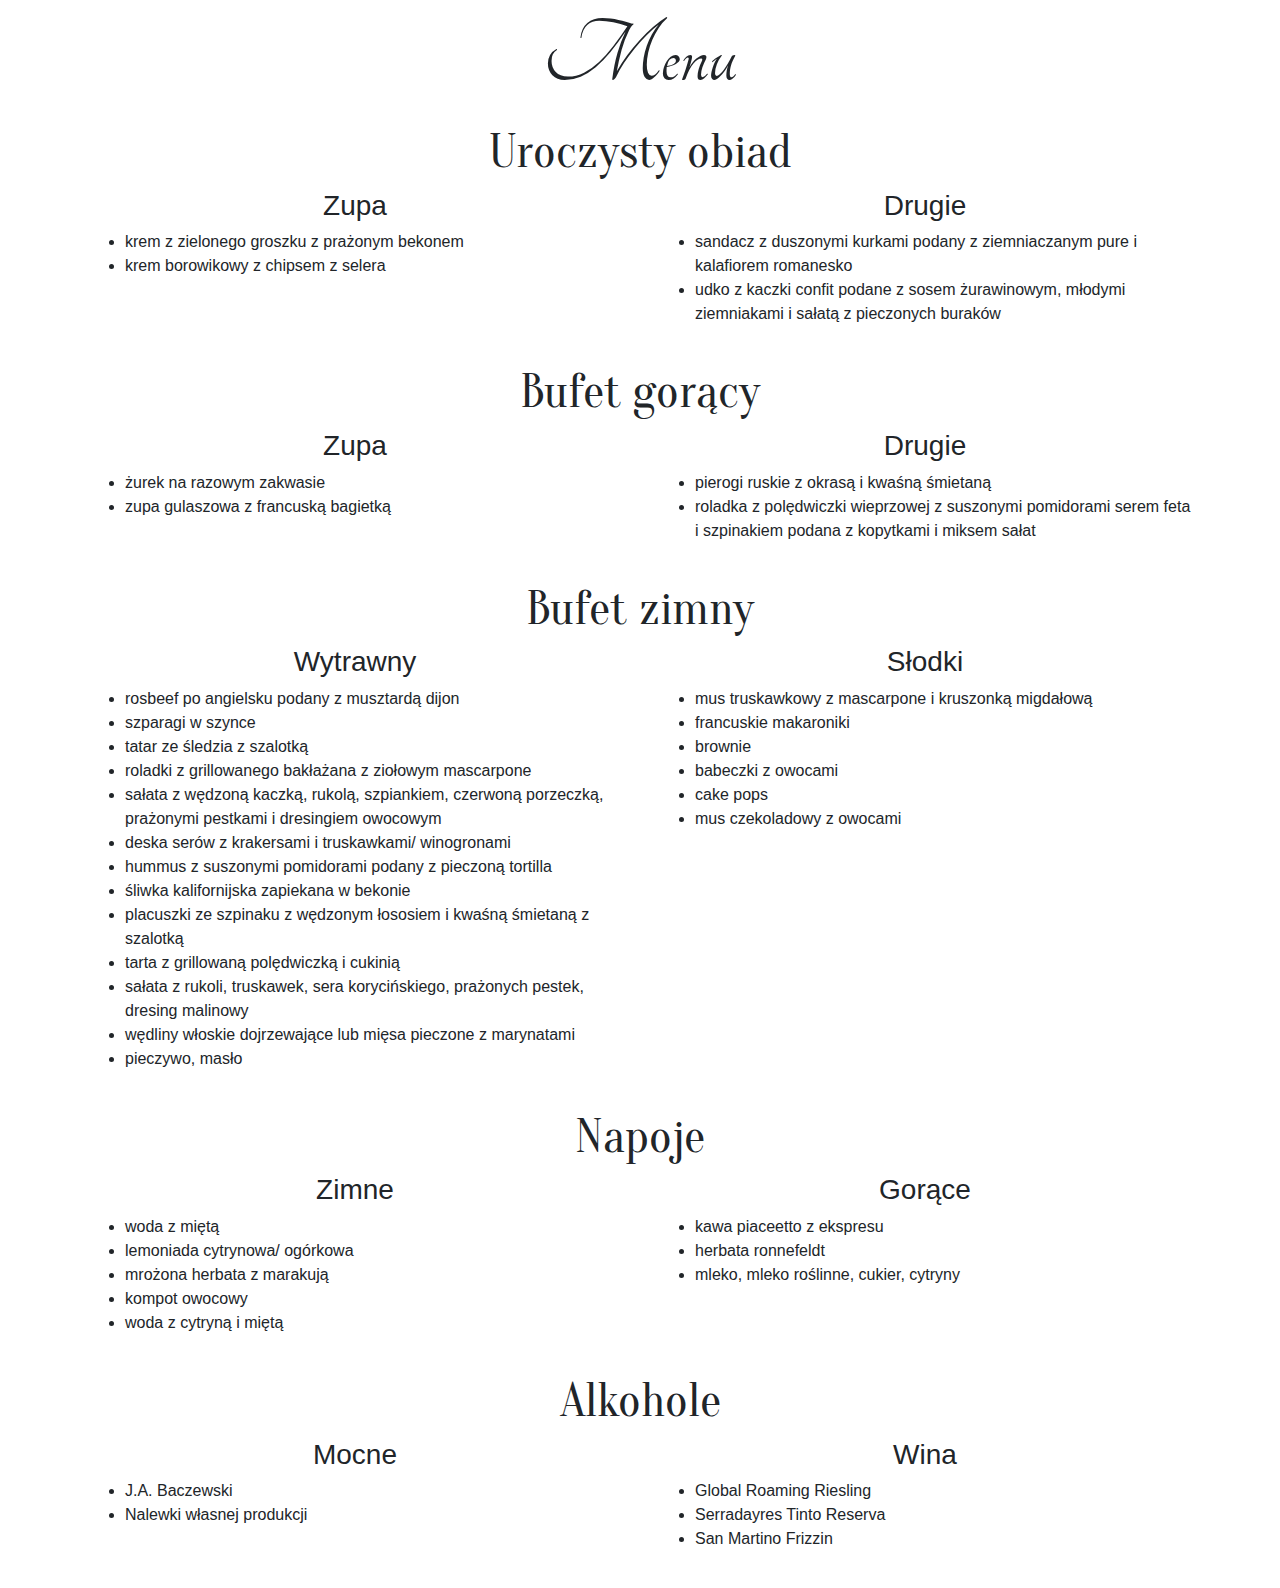
==== commit ebadef75: "Dodno alkohole i litrugię" ====
--- a/menu.html
+++ b/menu.html
@@ -129,6 +129,30 @@
                     </div>
                 </div>
 
+                <div class="row">
+                    <div class="col-sm">
+                        <h2 class="display-2">Alkohole</h2>
+                    </div>
+                </div>
+
+                <div class="row">
+                    <div class="col-sm">
+                        <h3>Mocne</h3>
+                        <ul class="text-left">
+                            <li>J.A. Baczewski</li>
+                            <li>Nalewki własnej produkcji</li>
+                        </ul>
+                    </div>
+                    <div class="col-sm">
+                        <h3>Wina</h3>
+                        <ul class="text-left">
+                            <li>Global Roaming Riesling</li>
+                            <li>Serradayres Tinto Reserva</li>
+                            <li>San Martino Frizzin</li>
+                        </ul>
+                    </div>
+                </div>
+
               </div>        
   </body>
 </html>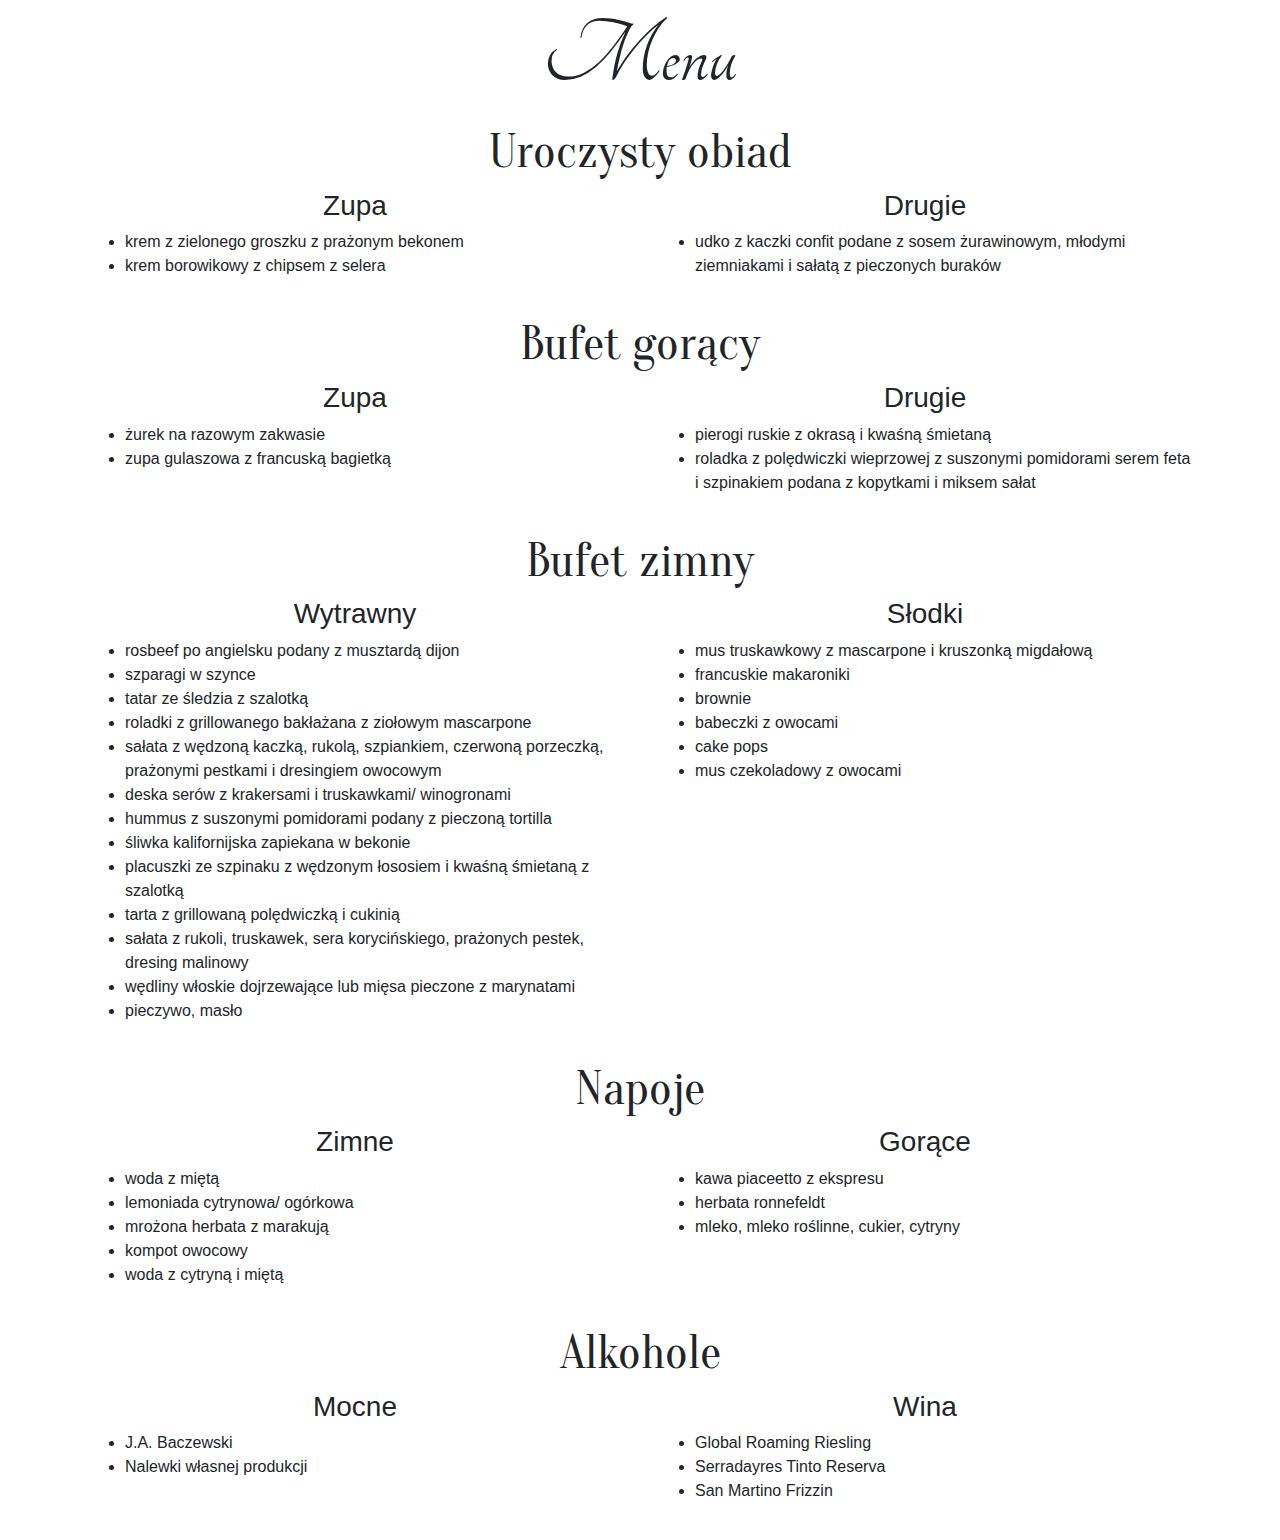
==== commit 7c28d47f: "Fix menu:" ====
--- a/menu.html
+++ b/menu.html
@@ -35,7 +35,6 @@
                   <div class="col-sm">
                         <h3>Drugie</h3>
                         <ul class="text-left">
-                                <li>sandacz z duszonymi kurkami podany z ziemniaczanym pure i kalafiorem romanesko</li>
                                 <li>udko z kaczki confit podane z sosem żurawinowym, młodymi ziemniakami i sałatą z pieczonych buraków</li>
                         </ul> 
                   </div>
